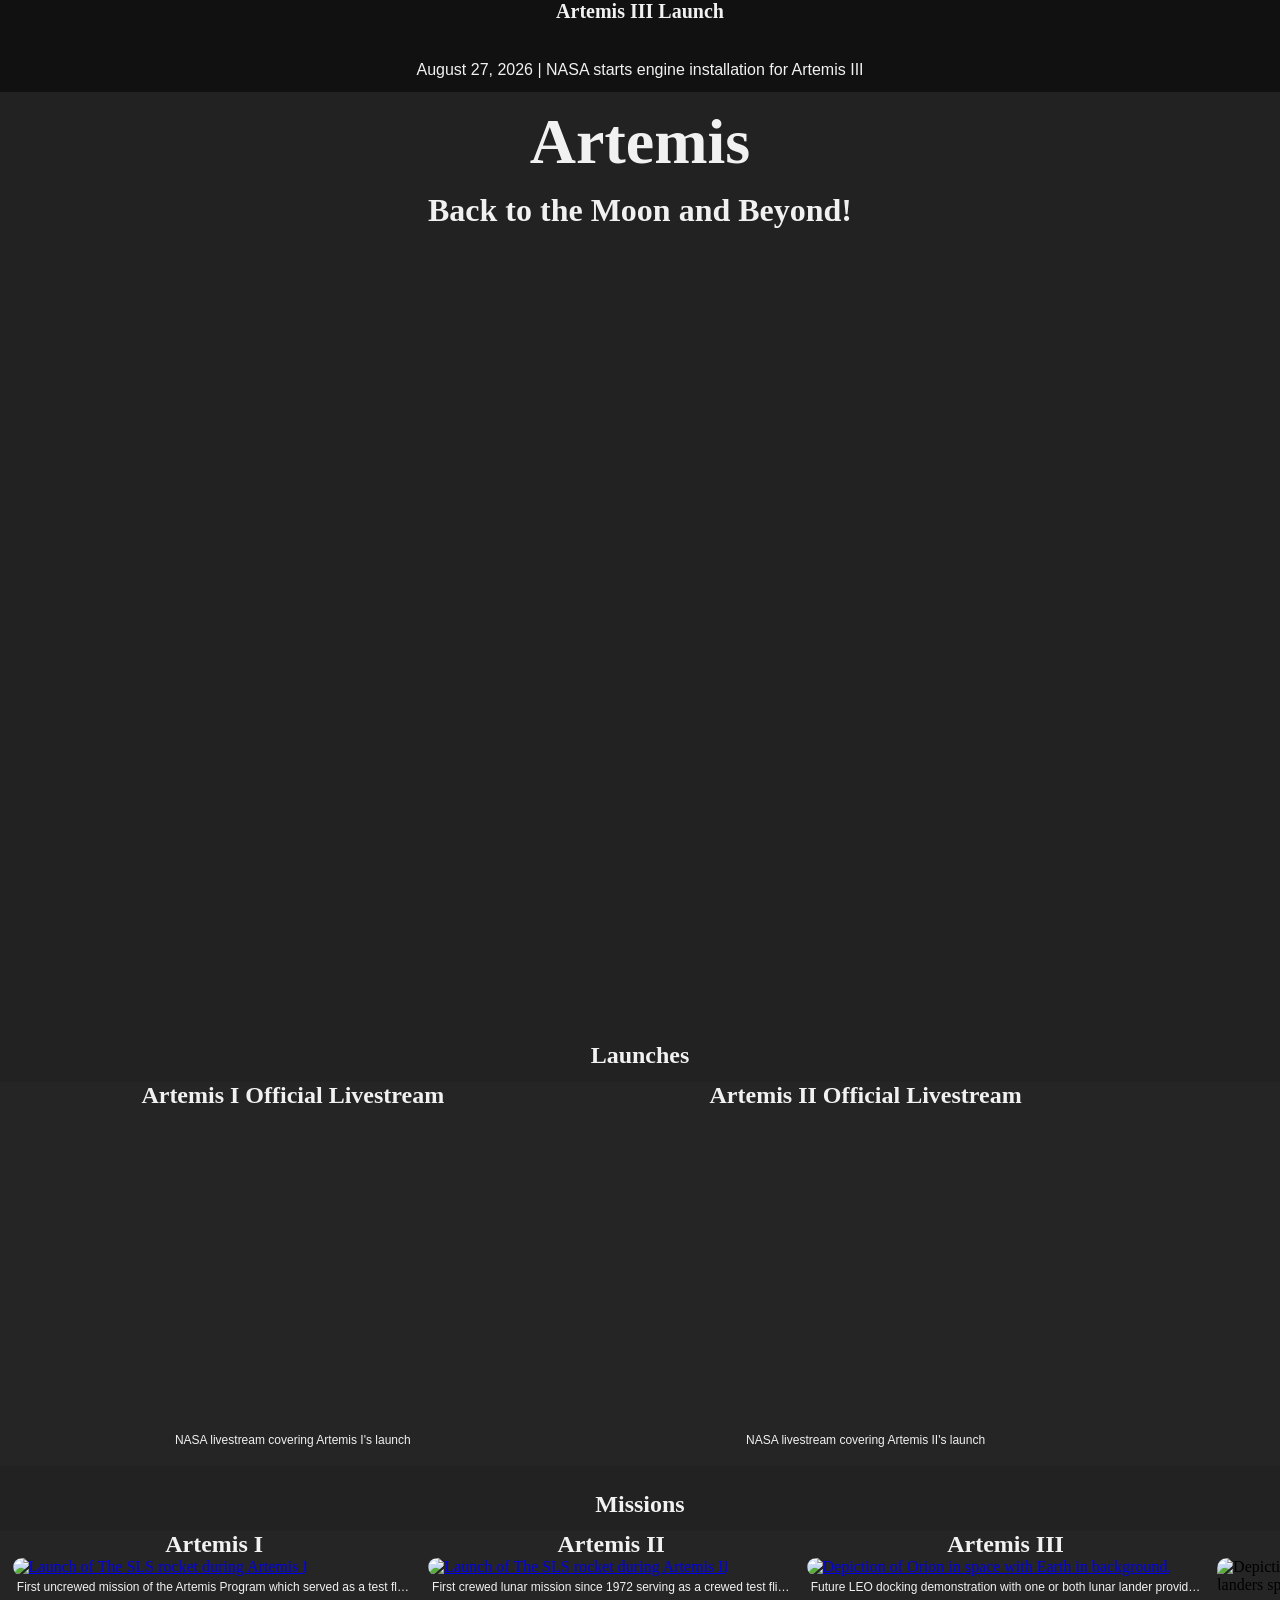
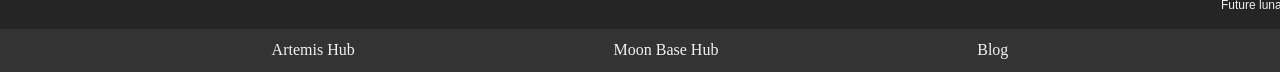
==== docs/index.html @ 870ec610 "Blog Update! I updated the navigation from the side bubble to a bottom navbar. Also added a "Blog" p" ====
<!doctype html>
<html lang="en">
  <head>
    <meta charset="UTF-8" />
    <meta name="viewport" content="width=device-width, initial-scale=1.0" />
    <title>Artemis Hub</title>
    <link rel="stylesheet" href="style.css" />
    <link
      rel="preload"
      href="https://cdn.knightlab.com/libs/timeline3/latest/embed/index.html?source=v2%3A2PACX-1vQwdn-Bt68W4CV1RuC2aKkDG7Lzjl12CbLHAm43nu0qHfC-yEOnZzkSJxLzlWTnv2rcGYdfzC_FNEYM&font=Default&lang=en&initial_zoom=2&width=100%25&height=650"
      as="document" />
  </head>
  <body>
    <div id="CountdownContainer">
      <h2>Artemis III Launch</h2>
      <div id="Countdown">
        <p id="Years"></p>
        <p id="Months"></p>
        <p id="Days"></p>
        <p id="Hours"></p>
        <p id="Minutes"></p>
        <p id="Seconds"></p>
      </div>

      <p id="LaunchStatus">
        August 27, 2026 | NASA starts engine installation for Artemis III
      </p>
    </div>
    <header>
      <div
        class="bannerStrip"
        style="background-image: url(./Images/ArtemisBanner.jpg)">
        <h1>Artemis</h1>
        <h2>Back to the Moon and Beyond!</h2>
      </div>
    </header>

    <main>
      <iframe
        src="https://cdn.knightlab.com/libs/timeline3/latest/embed/index.html?source=v2%3A2PACX-1vQwdn-Bt68W4CV1RuC2aKkDG7Lzjl12CbLHAm43nu0qHfC-yEOnZzkSJxLzlWTnv2rcGYdfzC_FNEYM&font=Default&lang=en&initial_zoom=2&width=100%25&height=650"
        width="100%"
        height="650"
        webkitallowfullscreen
        mozallowfullscreen
        allowfullscreen
        frameborder="0"
        loading="lazy"></iframe>

      <!--Upcoming Livestreams section-->
      <!--
        
        <section id="Section">
            <h2>Upcoming Livestreams</h2>
            
            

            <div class="carousel">
                Artemis III Announcement
                <div class="card">
                    <h3>Artemis III Announcement</h3>
                    <iframe width="560" height="315" src="https://www.youtube.com/embed/0fLROeRhqZM?si=17F3E8Ci6RTUgrTj" title="YouTube video player" frameborder="0" allow="accelerometer; autoplay; clipboard-write; encrypted-media; gyroscope; picture-in-picture; web-share" referrerpolicy="strict-origin-when-cross-origin" allowfullscreen></iframe>
                    <p>NASA will provide an update on Artemis III and announce their four crew members</p>
                </div>
            </div>
        </section>
        
        -->

      <section id="Section">
        <h2>Launches</h2>
        <div class="carousel">
          <div class="card">
            <h3>Artemis I Official Livestream</h3>
            <iframe
              width="560"
              height="315"
              src="https://www.youtube.com/embed/CMLD0Lp0JBg?si=Zk68PyoSvxEiBTrK"
              title="YouTube video player"
              frameborder="0"
              allow="
                accelerometer;
                autoplay;
                clipboard-write;
                encrypted-media;
                gyroscope;
                picture-in-picture;
                web-share;
              "
              referrerpolicy="strict-origin-when-cross-origin"
              allowfullscreen></iframe>
            <p>NASA livestream covering Artemis I's launch</p>
          </div>

          <div class="card">
            <h3>Artemis II Official Livestream</h3>
            <iframe
              width="560"
              height="315"
              src="https://www.youtube.com/embed/Tf_UjBMIzNo?si=vKbQtlsExBimdHyJ"
              title="YouTube video player"
              frameborder="0"
              allow="
                accelerometer;
                autoplay;
                clipboard-write;
                encrypted-media;
                gyroscope;
                picture-in-picture;
                web-share;
              "
              referrerpolicy="strict-origin-when-cross-origin"
              allowfullscreen></iframe>
            <p>NASA livestream covering Artemis II's launch</p>
          </div>
        </div>
      </section>

      <section id="Section">
        <h2>Missions</h2>
        <div class="carousel">
          <!--Artemis I-->
          <div class="card">
            <h3>Artemis I</h3>
            <a href="Pages/artemisI.html">
              <img
                src="Images/ArtemisICover.jpg"
                alt="Launch of The SLS rocket during Artemis I"
                title="First uncrewed mission of the Artemis Program which served as a test flight." />
            </a>
            <p>
              First uncrewed mission of the Artemis Program which served as a
              test flight.
            </p>
          </div>

          <!--Artemis II-->
          <div class="card">
            <h3>Artemis II</h3>
            <a href="Pages/artemisII.html">
              <img
                src="Images/ArtemisIICover.jpg"
                alt="Launch of The SLS rocket during Artemis II"
                title="First crewed lunar mission since 1972 serving as a crewed test flight." />
            </a>

            <p>
              First crewed lunar mission since 1972 serving as a crewed test
              flight.
            </p>
          </div>

          <!--Artemis III-->
          <div class="card">
            <h3>Artemis III</h3>
            <a href="./Pages/artemisIII.html">
              <img
                src="Images/ArtemisIIICover.webp"
                alt="Depiction of Orion in space with Earth in background."
                title="Future LEO docking demonstration with one or both lunar lander providers." />
            </a>
            <p>
              Future LEO docking demonstration with one or both lunar lander
              providers.
            </p>
          </div>

          <!--Artemis IV-->
          <div class="card">
            <h3>Artemis IV</h3>
            <img
              src="Images/ArtemisIVCover.webp"
              alt="Depiction of Artemis IV on lunar surface with both landers split screened."
              title="Future lunar landing, first crewed mission on the lunar surface since 1972." />
            <p>
              Future lunar landing, first crewed mission on the lunar surface
              since 1972.
            </p>
          </div>
        </div>
      </section>

      <div class="bottomNavBar">
        <ul>
          <li><a href="index.html">Artemis Hub</a></li>
          <li><a href="Pages/moonBase.html">Moon Base Hub</a></li>
          <li><a href="Pages/blog.html">Blog</a></li>
        </ul>
      </div>
    </main>
    <script src="./Scripts/main.js"></script>
  </body>
</html>
---- docs/style.css ----
/* Variables */
:root {
  --primaryFont: "GC Protage";
  --h1FontSize: 4em;
  --h2FontSize: 2em;
  --h3FontSize: 1.5em;
  --pFontSize: 0.75em;
  --primaryBgColor: #222;
  --primaryTextColor: #f1f1f1;
  --primaryUIColor: #111;
}

/* Gets rid of default margins and padding */
* {
  margin: 0px;
  padding: 0px;
}

/* Custom fonts */
@font-face {
  font-family: "GC Protage";
  src: url("../Assets/Fonts/GcProtageDemoMedium-0vppR.ttf") format("ttf");
}

/* Styles the body */
body {
  background-color: var(--primaryBgColor);
}

details {
  margin: 10px;
  border-bottom: 1px solid white;
}

details h4 {
  color: white;
  padding: 5px;
  font-family: "GC Protage", serif;
}

details p {
  font-size: var(--pFontSize);
  text-align: left;
}

figcaption {
  color: var(--primaryTextColor);
  font-family: "GC Protage", sans-serif;
  padding: 5px;
  font-size: var(--pFontSize);
}

h2 {
  color: var(--primaryTextColor);
  font-family: "GC Protage", serif;
  text-align: center;
}

p {
  font-size: var(--pFontSize);
  font-family: "GC Protage", sans-serif;
}

summary {
  color: var(--primaryTextColor);
  font-family: "GC Protage", serif;
  cursor: pointer;
}

summary p ul .timeline {
  list-style-type: none;
  transform: translateX(25%);
}

ul.timeline hr {
  width: 75%;
}

ul.timeline li {
  font-size: large;
  line-height: 3em;
  text-align: left;
  transform: translate(10dvw);
  max-width: 80dvw;
}

/* Classes */

/* Styles Banner Strips */
.bannerStrip {
  width: 100%;
  height: 30dvh;
  background-position: center;
}

/* Styles main headings in Banner Strips */
.bannerStrip h1 {
  color: var(--primaryTextColor);
  font-family: var(--primaryFont), serif;
  text-align: center;
  padding: 1%;
  font-size: var(--h1FontSize);
}

/* Styles subheadings in Banner Strips */
.bannerStrip h2 {
  color: var(--primaryTextColor);
  font-family: var(--primaryFont), serif;
  text-align: center;
  font-size: var(--h2FontSize);
}

/* Styles images in Banner Strips */
.bannerStrip img {
  object-fit: cover;
  width: 100%;
  height: 30dvh;
  position: relative;
}

.blog {
  background-color: #333;
  border-radius: 5px;
  display: flex;
  flex-direction: column;
  padding: 1%;
  width: 25%;
}

.blog h2 {
  font-size: 1em;
  padding: 1%;
}

.blog h3 {
  color: var(--primaryTextColor);
  font-size: 0.75em;
  text-align: center;
}

.blog a img {
  height: fit-content;
  width: 100%;
}

.blog p {
  font-size: var(--pFontSize);
  text-align: left;
}

.blogContainer {
  display: flex;
  flex-direction: row;
  flex-wrap: wrap;
  justify-content: space-e;
  margin: 2%;
}

.bottomNavBar {
  background-color: #333;
}

.bottomNavBar ul {
  display: flex;
  flex-direction: row;
  height: fit-content;
  justify-content: space-evenly;
  padding: 1%;
  position: sticky;
  max-width: 100%;
  z-index: 999;
}

.bottomNavBar ul li {
  list-style-type: none;
}

.bottomNavBar ul li a {
  color: var(--primaryTextColor);
  text-decoration: none;
}

.collapsable details {
  width: 90dvw;
  border: none;
}

.collapsable summary {
  font-size: var(--h2FontSize);
  font-weight: bold;
  text-align: left;
}

.collapsable details p {
  font-size: var(--pFontSize);
}

.collapsable ul li {
  color: var(--primaryTextColor);
}

/* Styles each card */
.card {
  max-width: 560px;
  padding-left: 1%;
}

/* Styles card headings */
.card h3 {
  color: var(--primaryTextColor);
  text-align: center;
  font-family: var(--primaryFont), serif;
  font-size: var(--h3FontSize);
}

/* Styles card descriptions */
.card p {
  color: var(--primaryTextColor);
  font-family: var(--primaryFont), sans-serif;
  text-overflow: ellipsis;
  overflow: hidden;
  max-width: 560px;
  white-space: nowrap !important;
  font-size: var(--pFontSize);
}

/* Styles the card iframes */
.card iframe,
img {
  width: 560px;
  height: 315px;
  border-radius: 10px;
}

/* Styles the Carousel */
.carousel {
  display: flex;
  flex-direction: row;
  overflow-x: scroll;
  overflow-y: hidden;
  scrollbar-color: #444 var(--primaryBgColor);
  scrollbar-width: thin;
  background-color: #4444441c;
  padding-bottom: 1%;
}

.hubContainer {
  width: 10%;
  display: flex;
  flex-direction: column;
  align-items: center;
  position: fixed;
}

.hubBubble {
  width: 50%;
  height: auto;
  padding: 5px;
}

.hubBubble:hover {
  width: 60%;
}

.missionOverview {
  display: flex;
  flex-direction: row;
  justify-content: space-evenly;
  width: 90dvw;
  margin: 2%;
  margin-left: auto;
  margin-right: auto;
  background-color: var(--primaryUIColor);
  border-radius: 10px;
  padding: 1%;
}

.missionOverview h3,
p {
  color: var(--primaryTextColor);
  text-align: center;
}

.missionOverviewBlock {
  display: grid;
  flex-direction: column;
  justify-content: center;
  margin: 1%;
  border: 2px solid #f5f5f5;
  width: 25%;
  padding: 5px;
  flex-wrap: nowrap;
}

.missionOverviewBlock h3,
p {
  color: var(--primaryTextColor);
  text-align: center;
}

.missionOverviewRow {
  display: flex;
  flex-direction: row;
  margin: 5%;
}

.missionOverviewContent {
  display: flex;
  flex-direction: column;
}

.missionOverviewContent p {
  font-size: var(--pFontSize);
  font-family: "GC Protage", sans-serif;
}

.rightContent {
  display: flex;
  flex-direction: row;
  justify-content: start;
}

.rightSidePanelLayout {
  width: 70dvw;
  margin-left: 20dvw;
  padding: 10px;
  margin-top: 10px;
  display: flex;
  flex-direction: row;
  justify-content: space-evenly;
  background-repeat: no-repeat;
  background-size: 100%;
}

.rightSidePanelLayout h2 {
  font-size: 1.5em;
  text-align: center;
}

.rightSidePanelLayout h3 {
  font-size: 1em;
  color: var(--primaryTextColor);
  text-align: center;
  white-space: nowrap;
}

.rightContent h4 {
  font-size: 1em;
  color: var(--primaryTextColor);
  text-align: center;
  padding-top: 30px;
}

.rightSidePanelLayout p {
  font-size: 1em;
}

.rightSidePanelLayout .rightContent p {
  font-size: 0.75em;
}

.rightSidePanelLayout .leftContent {
  width: 80%;
  display: flex;
  flex-direction: column;
}

.rightSidePanelLayout .rightContent {
  width: 20%;
  display: flex;
  flex-direction: column;
}

.row {
  display: flex;
  flex-direction: row;
}

/* Styles the spacecraft container */
.sidePanel {
  width: 25dvw;
  background-color: var(--primaryUIColor);
  margin: 2%;
  padding: 10px;
  border-radius: 10px;
  overflow: hidden;
}

.sidePanel h2 {
  border-bottom: 2px solid #f5f5f5;
}

.sidePanelRow {
  display: flex;
  flex-direction: row;
  justify-content: space-between;
  border-bottom: 2px solid #f5f5f5;
  border-bottom-style: solid;
  padding: 5%;
}

.sidePanelRow p {
  font-size: var(--pFontSize);
  font-family: "GC Protage", sans-serif;
}

.sidePanelRow h3 {
  color: var(--primaryTextColor);
}

ul.status::marker {
  color: green;
}

/* Styles the trajectory container */
.trajectoryContainer {
  display: flex;
  flex-direction: column;
  width: fit-content;
}

/* Styles the image in the trajectory container */
.trajectoryContainer img {
  object-fit: cover;
}

/* ID's */

#ArtemisIFact {
  border-bottom: 1px solid white;
  font-size: var(--h3FontSize);
}

#ArtemisIIFact {
  border-bottom: 1px solid white;
  font-size: var(--h3FontSize);
}

#ArtemisIIIFact {
  border-bottom: 1px solid white;
  font-size: var(--h3FontSize);
}

/* Styles the countdown container */
#Countdown {
  display: flex;
  flex-direction: row;
  justify-content: center;
}

/* Styles the countdown title */
#CountdownContainer {
  display: flex;
  flex-direction: column;
  background-color: var(#222);
  top: 0;
  position: sticky;
  background-color: var(--primaryUIColor);
}

#CountdownContainer h2 {
  text-align: center;
  font-size: 1.25em;
  color: var(--primaryTextColor);
  font-family: "GC Protage", serif;
}

#CountdownContainer p {
  font-size: 1em;
}

/* Styles each section */
#Section {
  padding-top: 1%;
}

/* Styles section header */
#Section h2 {
  padding: 1%;
  color: var(--primaryTextColor);
  text-align: center;
}

/* Styles all countdown components */
#Years,
#Months,
#Days,
#Hours,
#Minutes,
#Seconds,
p {
  color: var(--primaryTextColor);
  font-size: 2em;
  font-family: "GC Protage", sans-serif;
  padding: 1%;
}

/* Media Queries */
@media (width <= 800px) {
  :root {
    --primaryFont: "GC Protage";
    --h1FontSize: 3em;
    --h2FontSize: 1.5em;
    --h3FontSize: 0.5em;
    --pFontSize: 0.5em;
    --primaryBgColor: #222;
    --primaryTextColor: #f1f1f1;
  }

  .bannerStrip h1 {
    color: var(--primaryTextColor);
    font-family: var(--primaryFont), serif;
    text-align: center;
    padding: 1%;
    font-size: 2em;
  }

  .bannerStrip h2 {
    padding: 1%;
    font-size: 1.5em;
  }

  iframe {
    width: 100%;
  }

  p {
    text-align: left;
  }

  .bannerStrip {
    width: 100%;
    height: 15dvh;
    background-image: url("Images/ArtemisBanner.jpg");
    background-position: center;
  }

  .card h3 {
    color: var(--primaryTextColor);
    text-align: center;
    font-family: var(--primaryFont), serif;
    font-size: var(--h3FontSize);
    padding: 1%;
  }

  .card iframe,
  img {
    zoom: 0.5;
    border-radius: 10px;
  }

  .card p {
    color: var(--primaryTextColor);
    font-family: var(--primaryFont), sans-serif;
    text-overflow: ellipsis;
    overflow: hidden;
    max-width: 270px;
    white-space: nowrap !important;
    font-size: var(--pFontSize);
  }

  .hubBubble {
    width: 100%;
    height: auto;
    padding: 5px;
  }

  .hubBubble:hover {
    width: 110%;
  }

  .rightSidePanelLayout .rightContent p {
    font-size: 0.5em;
  }

  .missionOverview {
    display: flex;
    flex-direction: column;
    justify-content: space-evenly;
    width: 90dvw;
    margin: 2%;
    margin-left: auto;
    margin-right: auto;
    background-color: var(--primaryUIColor);
    border-radius: 10px;
    padding: 1%;
  }

  .missionOverview h3 {
    color: var(--primaryTextColor);
    text-align: center;
  }

  .missionOverview p {
    color: var(--primaryTextColor);
    text-align: left;
  }

  .missionOverviewBlock h3 {
    color: var(--primaryTextColor);
    text-align: center;
    font-size: var(--h3FontSize);
  }

  .missionOverviewContent {
    display: flex;
    flex-direction: column;
  }

  .missionOverviewContent p {
    font-size: 0.5em;
    overflow: hidden;
    max-lines: 1;
    white-space: nowrap;
    font-family: "GC Protage", sans-serif;
  }

  .row {
    display: flex;
    flex-direction: column;
  }

  /* Styles the spacecraft container */
  .sidePanel {
    width: 90dvw;
    background-color: var(--primaryUIColor);
    margin: 2%;
    padding: 10px;
    border-radius: 10px;
    overflow: hidden;
  }

  .sidePanel h2 {
    border-bottom: 2px solid #f5f5f5;
  }

  .sidePanelRow {
    display: flex;
    flex-direction: row;
    justify-content: space-between;
    border-bottom: 2px solid #f5f5f5;
    border-bottom-style: solid;
  }

  .rightSidePanelLayout {
    width: 70dvw;
    margin-left: 10dvw;
    padding: 10px;
    margin-top: 10px;
    display: flex;
    flex-direction: row;
    justify-content: space-evenly;
    background-repeat: no-repeat;
    background-size: 100%;
  }

  .sidePanelRow p {
    font-size: 0.75em;
    font-family: "GC Protage", sans-serif;
  }

  .sidePanelRow h3 {
    color: var(--primaryTextColor);
  }

  .rightContent {
    display: flex;
    flex-direction: row;
    justify-content: start;
    margin-top: 20dvh;
  }

  .rightContent h4 {
    font-size: 0.75em;
    color: var(--primaryTextColor);
    text-align: center;
    padding-top: 30px;
  }

  .rightContent h3 {
    font-size: 0.75em;
  }

  #Countdown {
    display: flex;
    flex-direction: row;
    justify-content: center;
  }

  /* Styles the countdown title */
  #CountdownContainer {
    display: flex;
    flex-direction: column;
    background-color: var(#222);
    top: 0;
    position: sticky;
    background-color: var(--primaryUIColor);
  }

  #CountdownContainer h2 {
    text-align: center;
    font-size: 1em;
    color: var(--primaryTextColor);
    font-family: "GC Protage", serif;
  }

  #CountdownContainer p {
    font-size: 0.75em;
  }

  #LaunchStatus {
    text-align: center;
    font-size: 0.75em;
    overflow: visible;
  }

  #Years,
  #Months,
  #Days,
  #Hours,
  #Minutes,
  #Seconds,
  p {
    color: var(--primaryTextColor);
    font-size: 1em;
    font-family: "GC Protage", sans-serif;
    padding: 1%;
  }
}
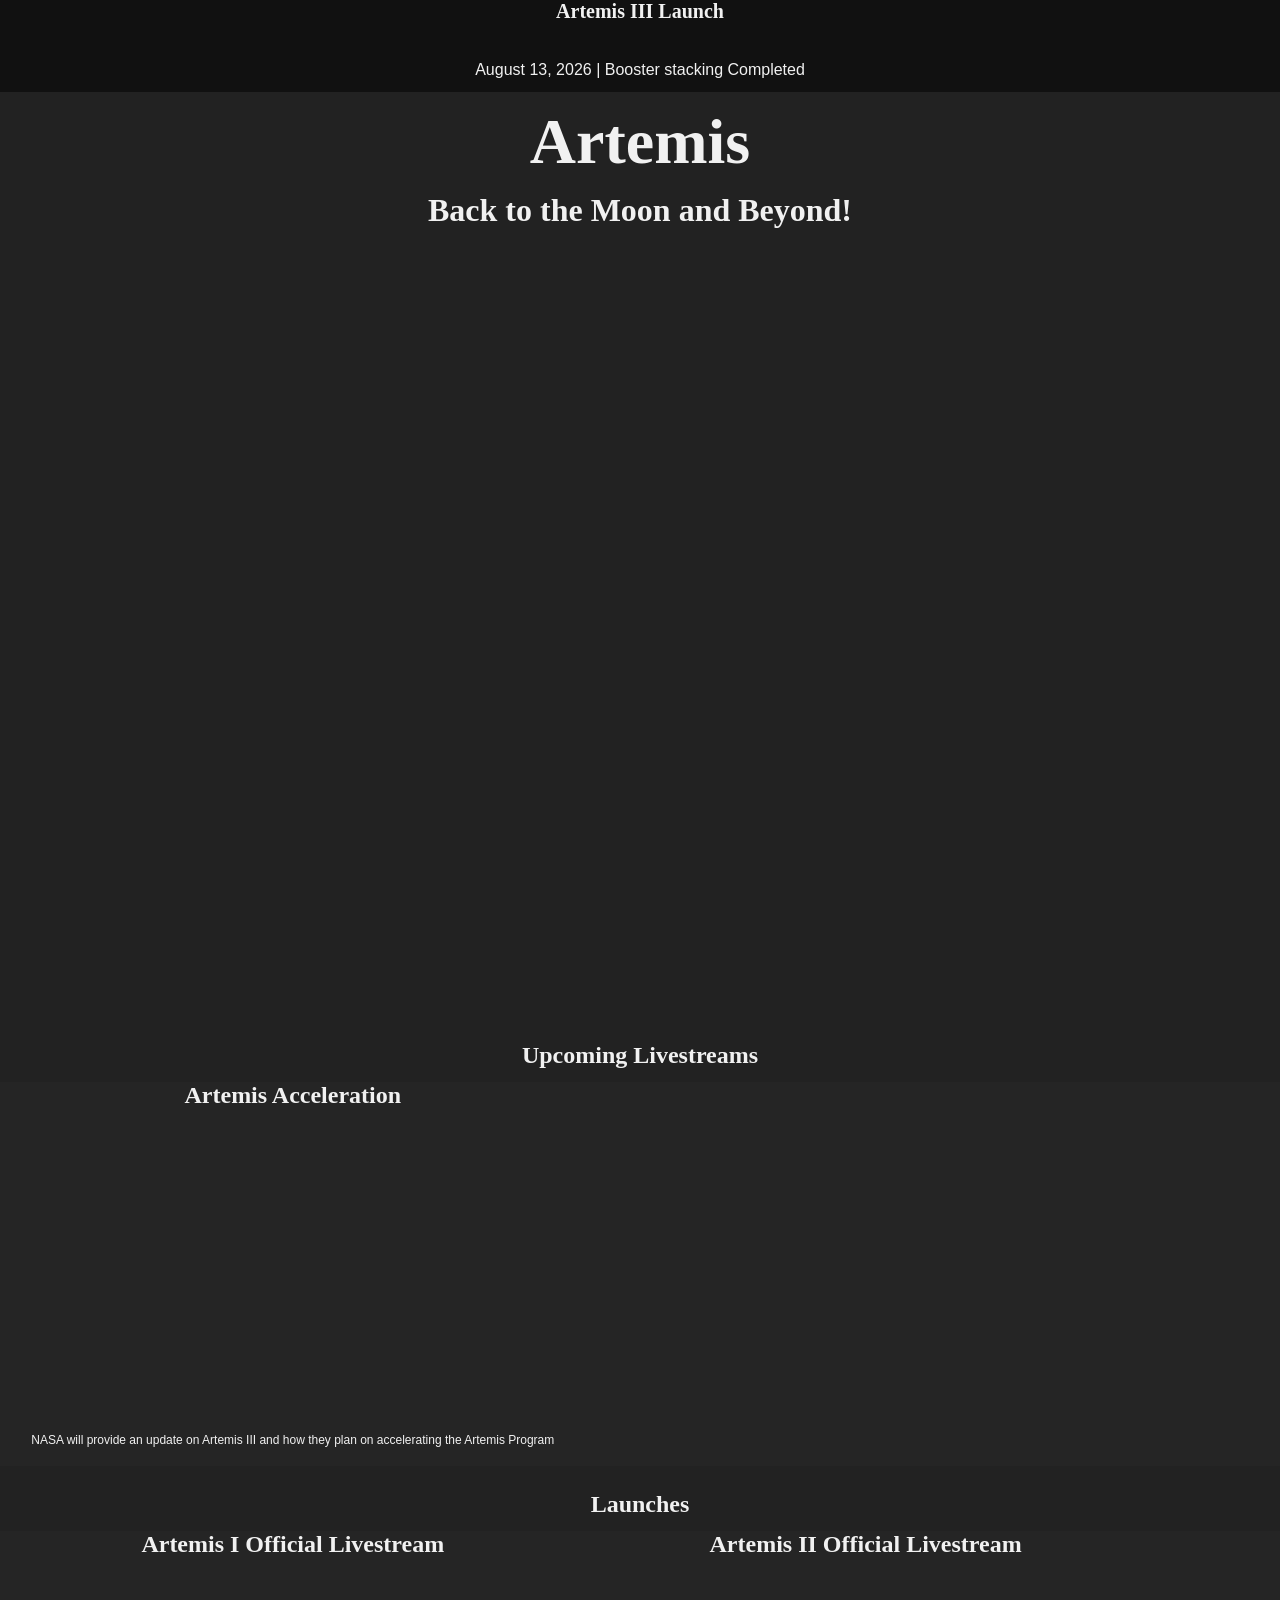
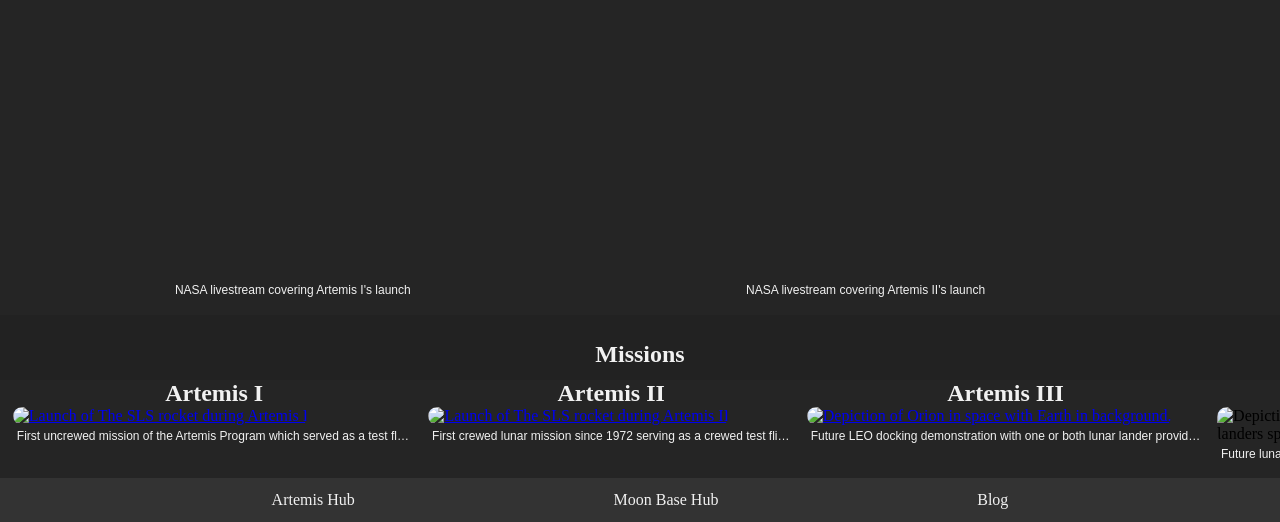
==== commit bebaab42: "Updated website" ====
--- a/docs/index.html
+++ b/docs/index.html
@@ -22,9 +22,7 @@
         <p id="Seconds"></p>
       </div>
 
-      <p id="LaunchStatus">
-        August 27, 2026 | NASA starts engine installation for Artemis III
-      </p>
+      <p id="LaunchStatus">August 13, 2026 | Booster stacking Completed</p>
     </div>
     <header>
       <div
@@ -47,24 +45,37 @@
         loading="lazy"></iframe>
 
       <!--Upcoming Livestreams section-->
-      <!--
-        
-        <section id="Section">
-            <h2>Upcoming Livestreams</h2>
-            
-            
-
-            <div class="carousel">
-                Artemis III Announcement
-                <div class="card">
-                    <h3>Artemis III Announcement</h3>
-                    <iframe width="560" height="315" src="https://www.youtube.com/embed/0fLROeRhqZM?si=17F3E8Ci6RTUgrTj" title="YouTube video player" frameborder="0" allow="accelerometer; autoplay; clipboard-write; encrypted-media; gyroscope; picture-in-picture; web-share" referrerpolicy="strict-origin-when-cross-origin" allowfullscreen></iframe>
-                    <p>NASA will provide an update on Artemis III and announce their four crew members</p>
-                </div>
-            </div>
-        </section>
-        
-        -->
+
+      <section id="Section">
+        <h2>Upcoming Livestreams</h2>
+
+        <div class="carousel">
+          <div class="card">
+            <h3>Artemis Acceleration</h3>
+            <iframe
+              width="560"
+              height="315"
+              src="https://www.youtube.com/embed/pAKqJxuxDgk?si=86UtbigBJXg8-4Iq"
+              title="YouTube video player"
+              frameborder="0"
+              allow="
+                accelerometer;
+                autoplay;
+                clipboard-write;
+                encrypted-media;
+                gyroscope;
+                picture-in-picture;
+                web-share;
+              "
+              referrerpolicy="strict-origin-when-cross-origin"
+              allowfullscreen></iframe>
+            <p>
+              NASA will provide an update on Artemis III and how they plan on
+              accelerating the Artemis Program
+            </p>
+          </div>
+        </div>
+      </section>
 
       <section id="Section">
         <h2>Launches</h2>
--- a/docs/style.css
+++ b/docs/style.css
@@ -39,6 +39,7 @@
 }
 
 details p {
+  font-family: "GC Protage";
   font-size: var(--pFontSize);
   text-align: left;
 }
@@ -48,6 +49,13 @@
   font-family: "GC Protage", sans-serif;
   padding: 5px;
   font-size: var(--pFontSize);
+}
+
+h1,
+h2,
+h3,
+h4 {
+  font-family: "GC Protage";
 }
 
 h2 {
@@ -123,6 +131,7 @@
   border-radius: 5px;
   display: flex;
   flex-direction: column;
+  margin: 1%;
   padding: 1%;
   width: 25%;
 }
@@ -139,7 +148,8 @@
 }
 
 .blog a img {
-  height: fit-content;
+  height: 30dvh;
+  object-fit: cover;
   width: 100%;
 }
 
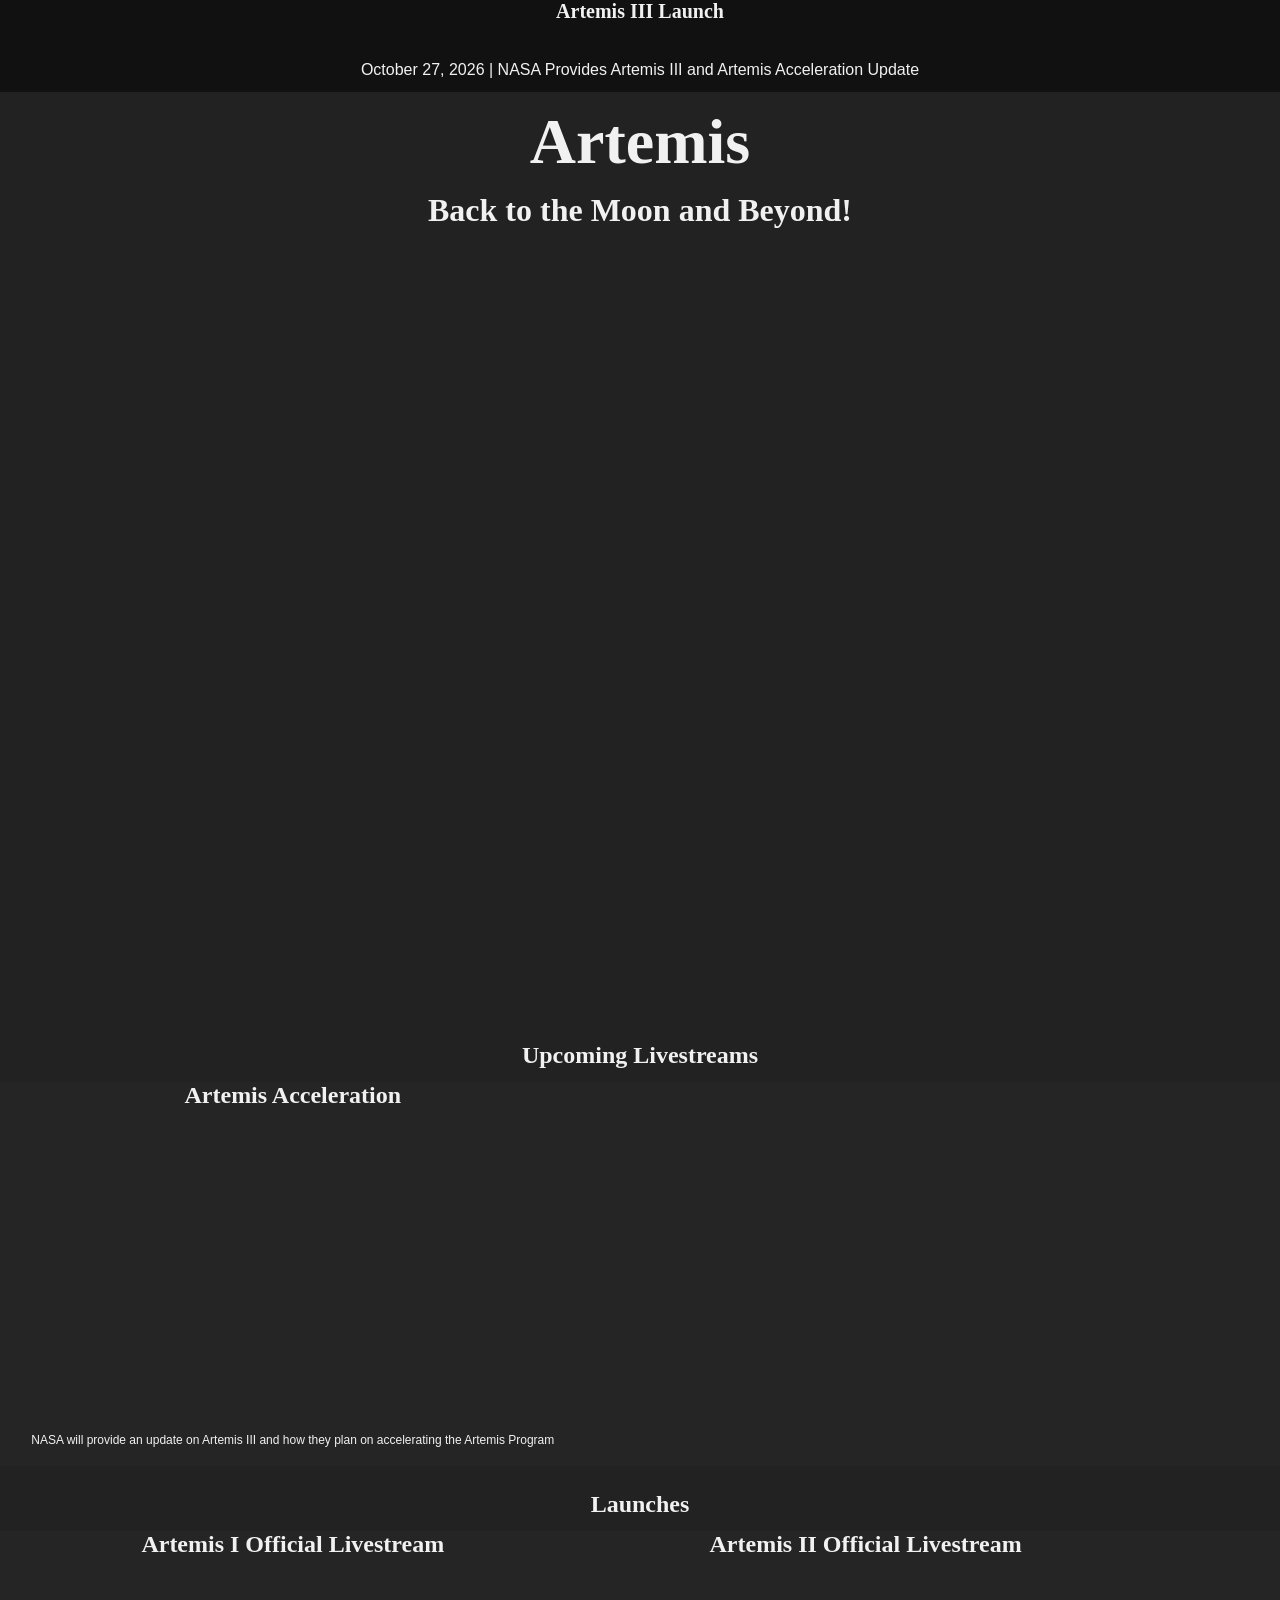
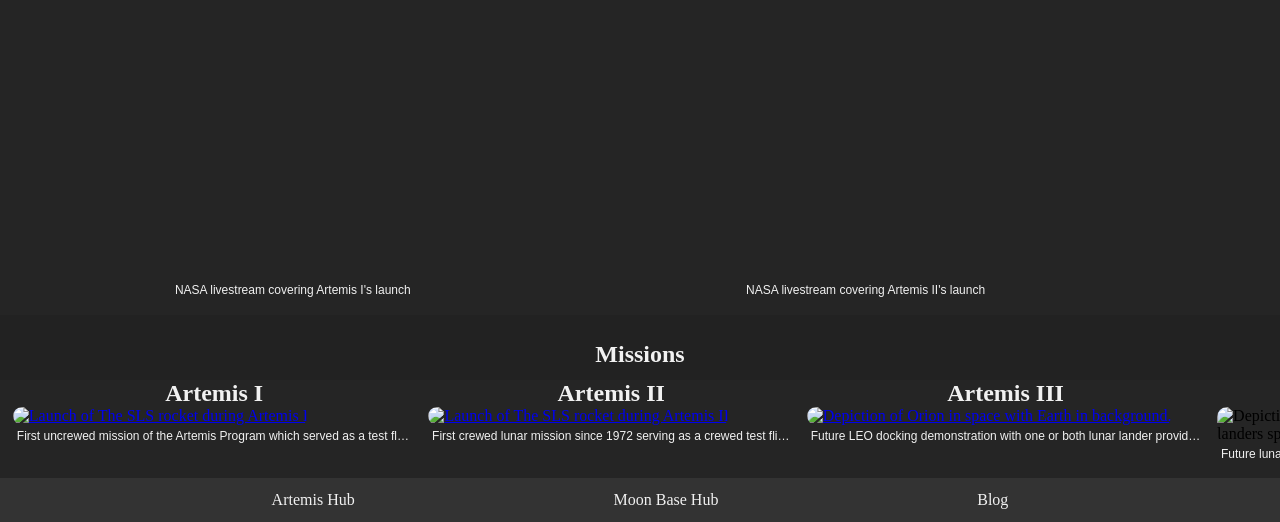
==== commit 6232d45f: "Update index.html" ====
--- a/docs/index.html
+++ b/docs/index.html
@@ -22,7 +22,10 @@
         <p id="Seconds"></p>
       </div>
 
-      <p id="LaunchStatus">August 13, 2026 | Booster stacking Completed</p>
+      <p id="LaunchStatus">
+        October 27, 2026 | NASA Provides Artemis III and Artemis Acceleration
+        Update
+      </p>
     </div>
     <header>
       <div
--- a/docs/style.css
+++ b/docs/style.css
@@ -158,11 +158,43 @@
   text-align: left;
 }
 
+.blogBody a {
+  color: white;
+  font-weight: bold;
+}
+.blogBody h1 {
+  color: white;
+  text-align: center;
+  font-size: 3em;
+}
+
+.blogBody h2 {
+  color: white;
+  text-align: center;
+  font-size: 2.75em;
+}
+
+.blogBody h3 {
+  color: white;
+  text-align: center;
+  font-size: 2.5em;
+}
+
+.blogBody img {
+  transform: translateX(70%);
+}
+
+.blogBody p {
+  font-size: 1.5em;
+  text-align: left;
+  width: 95ch;
+}
+
 .blogContainer {
   display: flex;
   flex-direction: row;
   flex-wrap: wrap;
-  justify-content: space-e;
+  justify-content: space-evenly;
   margin: 2%;
 }
 
@@ -543,6 +575,50 @@
     height: 15dvh;
     background-image: url("Images/ArtemisBanner.jpg");
     background-position: center;
+  }
+
+  .blogContainer {
+    display: flex;
+    flex-direction: column;
+  }
+
+  .blogBody img {
+    transform: translateX(5%);
+  }
+
+  .blogBody p {
+    width: 85%;
+    font-size: 0.75em;
+  }
+
+  .blogBody a {
+    color: white;
+    font-weight: bold;
+  }
+  .blogBody h1 {
+    color: white;
+    text-align: center;
+    font-size: 1.5em;
+    padding: 1%;
+    width: 90%;
+  }
+
+  .blogBody h2 {
+    color: white;
+    text-align: center;
+    padding: 1%;
+    font-size: 1.25em;
+  }
+
+  .blogBody h3 {
+    color: white;
+    text-align: center;
+    padding: 1%;
+    font-size: 1em;
+  }
+
+  .blog {
+    width: 95%;
   }
 
   .card h3 {
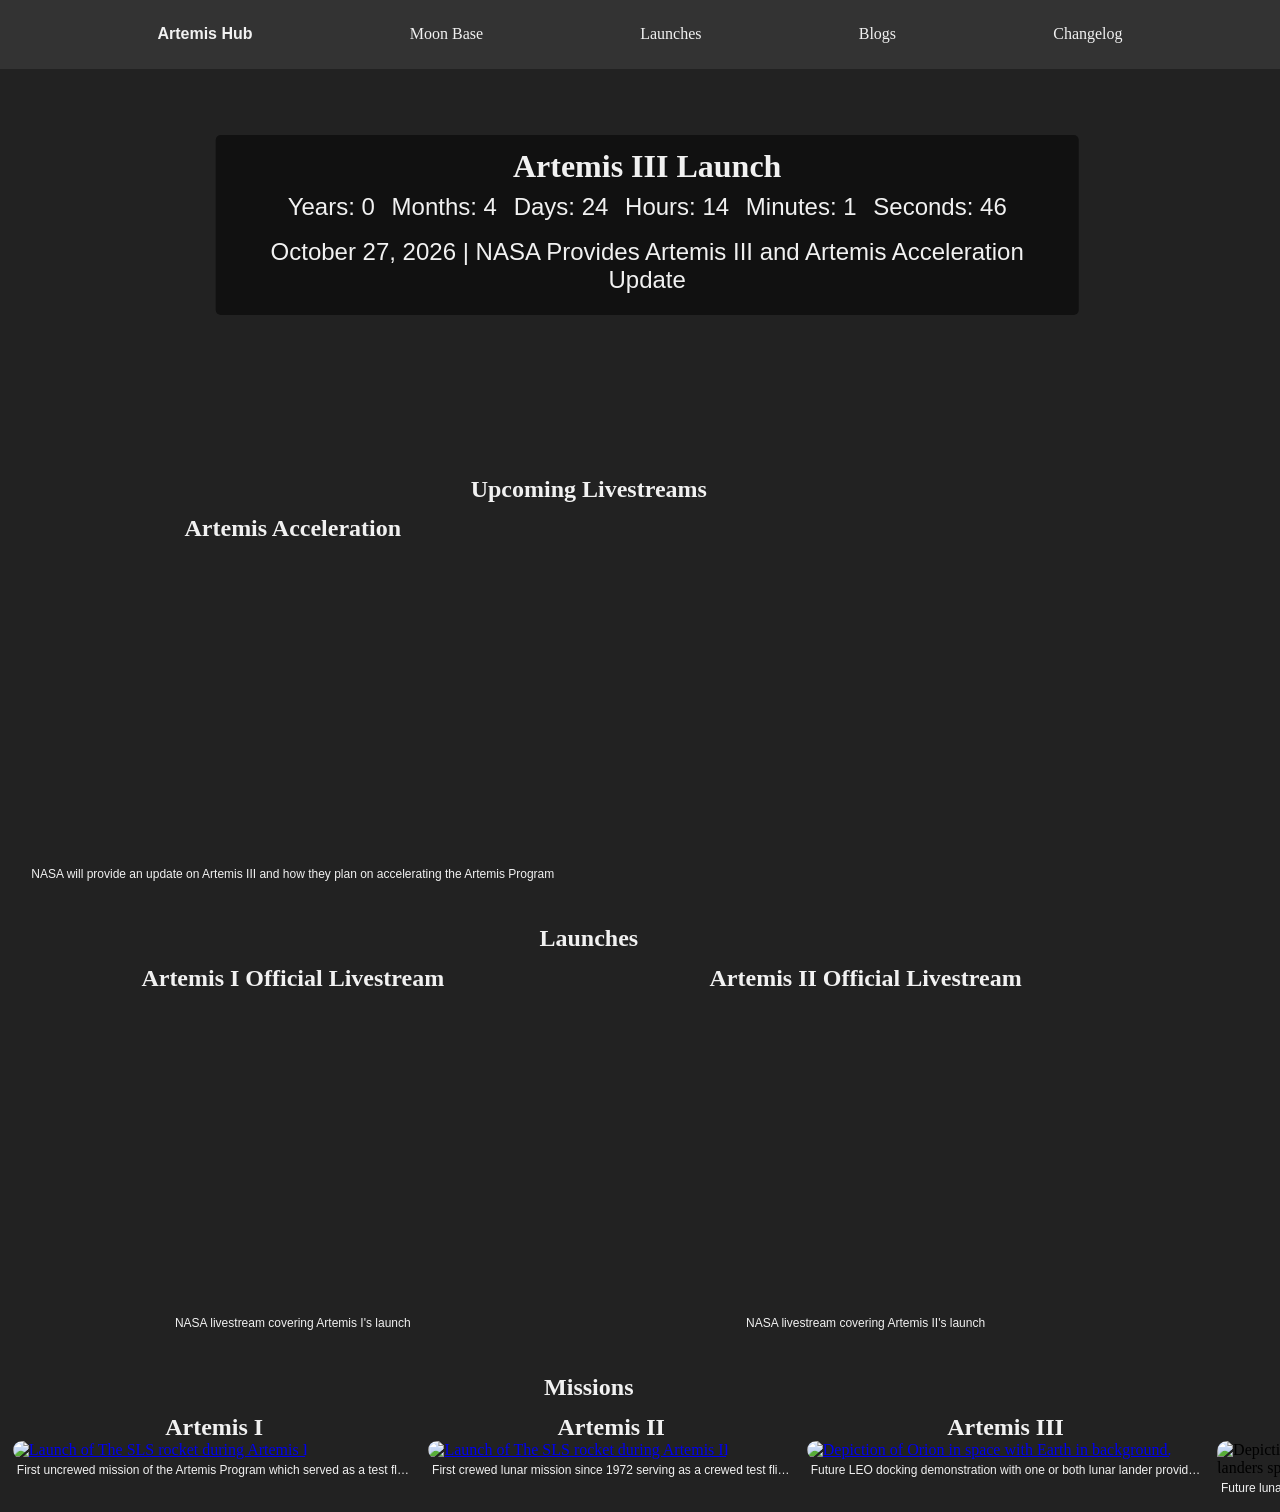
==== commit 47d7a6c1: "October 30, 2026" ====
--- a/docs/index.html
+++ b/docs/index.html
@@ -11,42 +11,42 @@
       as="document" />
   </head>
   <body>
-    <div id="CountdownContainer">
-      <h2>Artemis III Launch</h2>
-      <div id="Countdown">
-        <p id="Years"></p>
-        <p id="Months"></p>
-        <p id="Days"></p>
-        <p id="Hours"></p>
-        <p id="Minutes"></p>
-        <p id="Seconds"></p>
-      </div>
-
-      <p id="LaunchStatus">
-        October 27, 2026 | NASA Provides Artemis III and Artemis Acceleration
-        Update
-      </p>
-    </div>
     <header>
-      <div
-        class="bannerStrip"
-        style="background-image: url(./Images/ArtemisBanner.jpg)">
-        <h1>Artemis</h1>
-        <h2>Back to the Moon and Beyond!</h2>
+      <div class="navBar">
+        <ul>
+          <p><a href="index.html">Artemis Hub</a></p>
+          <li><a href="Pages/moonBase.html">Moon Base</a></li>
+          <li><a href="Pages/launches.html">Launches</a></li>
+          <li><a href="Pages/blog.html" target="_blank">Blogs</a></li>
+          <li>
+            <a
+              href="https://github.com/Ursa-Minor-Studios/ArtemisHub.github.io/blob/main/CHANGELOG.md"
+              target="_blank"
+              >Changelog</a
+            >
+          </li>
+        </ul>
       </div>
     </header>
 
     <main>
-      <iframe
-        src="https://cdn.knightlab.com/libs/timeline3/latest/embed/index.html?source=v2%3A2PACX-1vQwdn-Bt68W4CV1RuC2aKkDG7Lzjl12CbLHAm43nu0qHfC-yEOnZzkSJxLzlWTnv2rcGYdfzC_FNEYM&font=Default&lang=en&initial_zoom=2&width=100%25&height=650"
-        width="100%"
-        height="650"
-        webkitallowfullscreen
-        mozallowfullscreen
-        allowfullscreen
-        frameborder="0"
-        loading="lazy"></iframe>
-
+      <div class="banner">
+        <div id="CountdownContainer">
+          <h2>Artemis III Launch</h2>
+          <div id="Countdown">
+            <p id="Years"></p>
+            <p id="Months"></p>
+            <p id="Days"></p>
+            <p id="Hours"></p>
+            <p id="Minutes"></p>
+            <p id="Seconds"></p>
+          </div>
+          <p id="LaunchStatus">
+            October 27, 2026 | NASA Provides Artemis III and Artemis
+            Acceleration Update
+          </p>
+        </div>
+      </div>
       <!--Upcoming Livestreams section-->
 
       <section id="Section">
@@ -152,7 +152,7 @@
             <h3>Artemis II</h3>
             <a href="Pages/artemisII.html">
               <img
-                src="Images/ArtemisIICover.jpg"
+                src="Images/ArtemisIICrew.jpg"
                 alt="Launch of The SLS rocket during Artemis II"
                 title="First crewed lunar mission since 1972 serving as a crewed test flight." />
             </a>
@@ -192,14 +192,6 @@
           </div>
         </div>
       </section>
-
-      <div class="bottomNavBar">
-        <ul>
-          <li><a href="index.html">Artemis Hub</a></li>
-          <li><a href="Pages/moonBase.html">Moon Base Hub</a></li>
-          <li><a href="Pages/blog.html">Blog</a></li>
-        </ul>
-      </div>
     </main>
     <script src="./Scripts/main.js"></script>
   </body>
--- a/docs/style.css
+++ b/docs/style.css
@@ -24,7 +24,8 @@
 
 /* Styles the body */
 body {
-  background-color: var(--primaryBgColor);
+  background-color: #222;
+  max-width: 100dvw !important;
 }
 
 details {
@@ -94,6 +95,14 @@
 
 /* Classes */
 
+.banner {
+  display: flex;
+  flex-direction: column;
+  height: 50dvh;
+  justify-content: space-evenly;
+  width: 100%;
+}
+
 /* Styles Banner Strips */
 .bannerStrip {
   width: 100%;
@@ -198,11 +207,50 @@
   margin: 2%;
 }
 
-.bottomNavBar {
+.launchCard {
+  display: flex;
+  flex-direction: row;
+  justify-content: start;
+  margin: 5%;
+}
+
+.launchContainer {
+  display: flex;
+  flex-direction: column;
+  justify-content: center;
+  margin: 1%;
+}
+
+.launchContainer h3 {
+  color: var(--primaryTextColor);
+  font-size: 1.5em;
+  padding: 1%;
+  text-align: center;
+}
+
+.launchContainer h4 {
+  color: var(--primaryTextColor);
+  font-size: 1.25em;
+  padding: 1%;
+  text-align: left;
+}
+
+.launchContainer p {
+  font-size: 1em;
+  padding: 1%;
+  text-align: left;
+}
+
+.navBar {
   background-color: #333;
-}
-
-.bottomNavBar ul {
+  position: fixed;
+  top: 0;
+  width: 100%;
+  z-index: 999;
+}
+
+.navBar ul {
+  align-items: center;
   display: flex;
   flex-direction: row;
   height: fit-content;
@@ -213,11 +261,28 @@
   z-index: 999;
 }
 
-.bottomNavBar ul li {
+.navBar ul li {
   list-style-type: none;
-}
-
-.bottomNavBar ul li a {
+  padding: 1%;
+}
+
+.navBar ul li:hover {
+  background-color: #222;
+  border-radius: 5px;
+  cursor: pointer;
+}
+
+.navBar ul li a {
+  color: var(--primaryTextColor);
+  text-decoration: none;
+}
+
+.navBar ul p {
+  font-size: 1em;
+  font-weight: bold;
+}
+
+.navBar ul p a {
   color: var(--primaryTextColor);
   text-decoration: none;
 }
@@ -282,7 +347,7 @@
   overflow-y: hidden;
   scrollbar-color: #444 var(--primaryBgColor);
   scrollbar-width: thin;
-  background-color: #4444441c;
+  background-color: transparent;
   padding-bottom: 1%;
 }
 
@@ -450,6 +515,23 @@
   color: var(--primaryTextColor);
 }
 
+.statusBanner {
+  display: flex;
+  flex-direction: row;
+  justify-content: space-evenly;
+  margin: 5%;
+  width: 90%;
+}
+
+.statusBanner .textSection {
+  background-color: transparent;
+  width: 100%;
+}
+
+.statusBanner h1 {
+  color: var(--primaryTextColor);
+}
+
 ul.status::marker {
   color: green;
 }
@@ -492,32 +574,36 @@
 
 /* Styles the countdown title */
 #CountdownContainer {
+  background-color: #111;
+  border-radius: 5px;
   display: flex;
   flex-direction: column;
-  background-color: var(#222);
-  top: 0;
-  position: sticky;
-  background-color: var(--primaryUIColor);
+  padding: 1%;
+  transform: translateX(25%);
+  width: fit-content;
 }
 
 #CountdownContainer h2 {
   text-align: center;
-  font-size: 1.25em;
+  font-size: 2em;
   color: var(--primaryTextColor);
   font-family: "GC Protage", serif;
 }
 
 #CountdownContainer p {
-  font-size: 1em;
+  font-size: 1.5em;
 }
 
 /* Styles each section */
 #Section {
+  width: 100%;
   padding-top: 1%;
 }
 
 /* Styles section header */
 #Section h2 {
+  width: 90%;
+  position: relative;
   padding: 1%;
   color: var(--primaryTextColor);
   text-align: center;
@@ -570,6 +656,10 @@
     text-align: left;
   }
 
+  .banner {
+    height: 25dvh;
+  }
+
   .bannerStrip {
     width: 100%;
     height: 15dvh;
@@ -645,6 +735,9 @@
     font-size: var(--pFontSize);
   }
 
+  .carousel {
+    width: 100%;
+  }
   .hubBubble {
     width: 100%;
     height: auto;
@@ -653,6 +746,48 @@
 
   .hubBubble:hover {
     width: 110%;
+  }
+
+  .launchCard {
+    display: flex;
+    flex-direction: column;
+    margin-bottom: 5%;
+    margin-left: 0px;
+    width: 100dvw;
+    min-width: 0;
+  }
+
+  .launchCard img {
+    height: auto;
+    margin: 0px;
+    padding: 0px;
+    width: 100%;
+  }
+
+  .launchContainer {
+    margin: 0px;
+    padding: 0px;
+    min-width: 0;
+    max-width: 100%;
+  }
+
+  .launchContainer h3 {
+    font-size: 1em;
+    padding: 0px;
+    margin: 0px;
+    text-align: left;
+  }
+
+  .launchContainer h4 {
+    font-size: 0.75em;
+    padding: 0px;
+    margin: 0px;
+  }
+
+  .launchContainer p {
+    font-size: 0.5em;
+    padding: 0px;
+    margin: 0px;
   }
 
   .rightSidePanelLayout .rightContent p {
@@ -701,6 +836,26 @@
     font-family: "GC Protage", sans-serif;
   }
 
+  .navBar {
+    display: flex;
+    justify-content: start;
+    align-items: center;
+    width: 100%;
+    height: 5dvh;
+  }
+
+  .navBar ul {
+    width: 90%;
+  }
+
+  .navBar ul li {
+    font-size: 0.75em;
+  }
+
+  .navBar ul p {
+    font-size: 0.75em;
+  }
+
   .row {
     display: flex;
     flex-direction: column;
@@ -777,10 +932,12 @@
   #CountdownContainer {
     display: flex;
     flex-direction: column;
+    transform: translateX(10%);
     background-color: var(#222);
     top: 0;
     position: sticky;
     background-color: var(--primaryUIColor);
+    width: 80dvw;
   }
 
   #CountdownContainer h2 {
